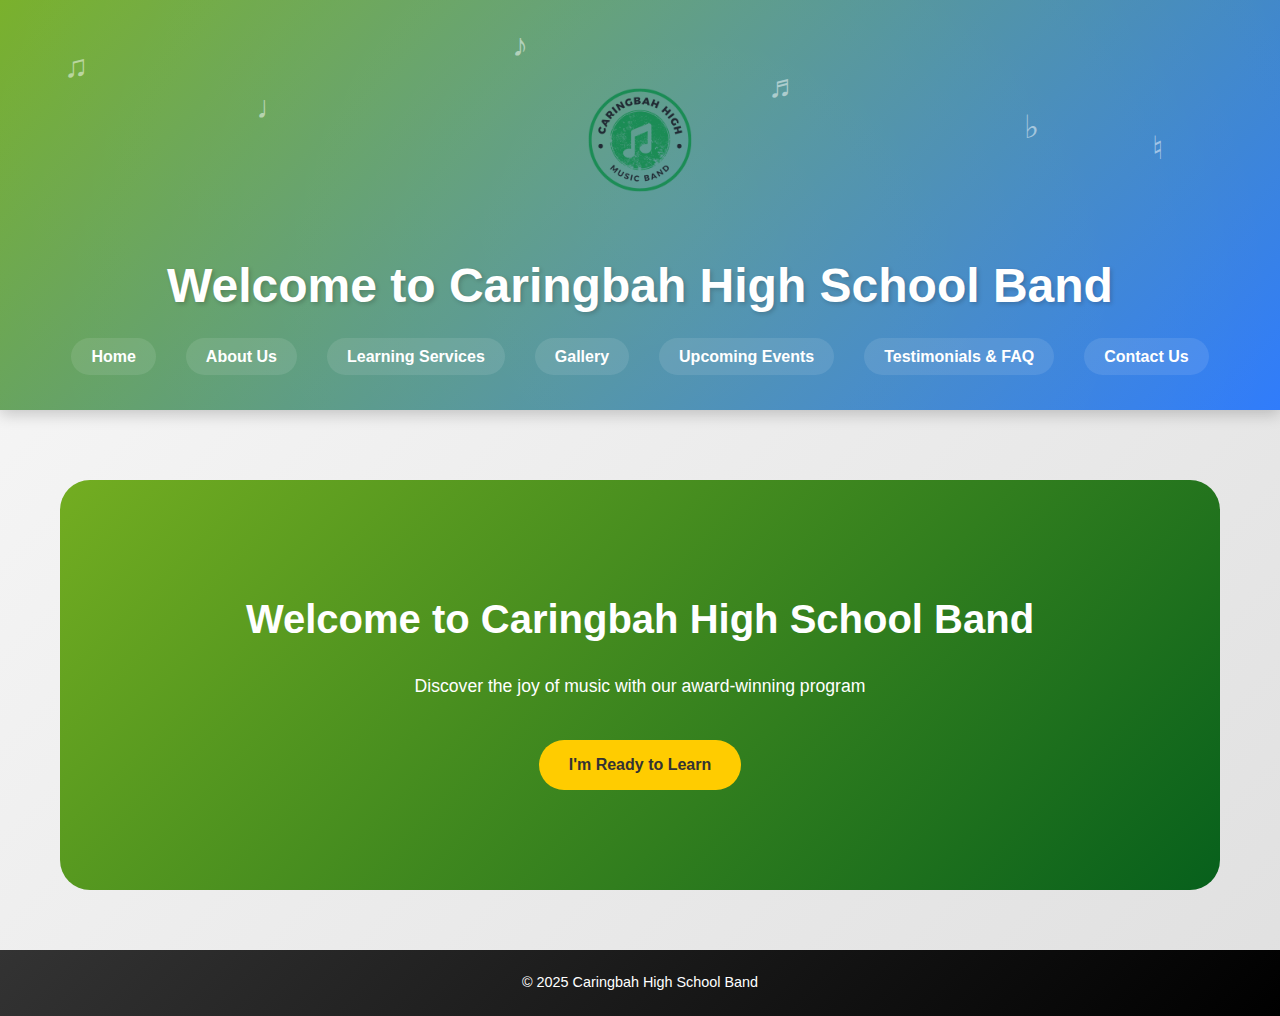
==== index.html @ 7c78b5da "Add files via upload" ====
<!DOCTYPE html>
<html lang="en">
<head>
    <meta charset="UTF-8">
    <meta name="viewport" content="width=device-width, initial-scale=1.0">
    <title>Caringbah High School Band</title>
    <link rel="stylesheet" href="styles/styles.css">
</head>
<body>
    <header>
        <div class="logo">
            <img src="2.png" alt="Caringbah High School Band Logo" length="1000px" width="200px">
        </div>
        <div class="music-symbols">
            <span>♫</span>
            <span>♩</span>
            <span>♪</span>
            <span>♬</span>
            <span>♭</span>
            <span>♮</span>
        </div>
        <h1>Welcome to Caringbah High School Band</h1>
        <nav>   
            <ul>
                <li><a href="index.html">Home</a></li>
                <li><a href="about.html">About Us</a></li>
                <li><a href="services.html">Learning Services</a></li>
                <li><a href="gallery.html">Gallery</a></li>
                <li><a href="upcomingevents.html">Upcoming Events</a></li>
                <li><a href="testimonials.html">Testimonials & FAQ</a></li>
                <li><a href="contact.html">Contact Us</a></li>
            </ul>
        </nav>
    </header>
    <style>
        body {
            font-family: 'Arial', sans-serif;
            margin: 0;
            padding: 0;
            background-color: #f5f5f5;
            text-align: center;
        }
        .banner {
            background: linear-gradient(135deg, #73AD21, #07601c);
            color: white;
            padding: 80px 30px;
            margin-top: 70px;
            margin-bottom: 10px;
            margin-right: 60px;
            margin-left: 60px;
            border-radius: 30px;
        }
        h1 {
            font-size: 2.5rem;
            margin-bottom: 20px;
        }
        .cta-button {
            display: inline-block;
            background-color: #ffcc00;
            color: #333;
            padding: 12px 30px;
            border-radius: 50px;
            text-decoration: none;
            font-weight: bold;
            margin: 20px 10px;
            transition: transform 0.3s;
        }
        .cta-button:hover {
            transform: scale(1.05);
        }
    </style>
</head>
<body>
    <div class="banner">
        <h1>Welcome to Caringbah High School Band</h1>
        <p>Discover the joy of music with our award-winning program</p>
        <a href="services.html" class="cta-button">I'm Ready to Learn</a>
    </div>
</body>
<footer>
    <p>&copy; 2025 Caringbah High School Band</p>
</footer>
</html>
---- styles/styles.css ----
.battleofbandsnews {
    border-radius: 25px;
    border: 2px solid #73AD21;
}

.column {
    float: left;
    width: 30%;
    padding: 8px;
  }
  
  .row::after {
    content: "";
    clear: both;
    display: table;
  }

.eventstextbox {
    max-width: 400px;
}

body {
    font-family: 'Poppins', sans-serif;
    margin: 0;
    padding: 0;
    background: linear-gradient(135deg, #f9f9f9, #e0e0e0);
    color: #333;
    line-height: 1.6;
    overflow-x: hidden;
}

a {
    text-decoration: none;
    color: #73AD21;
    transition: color 0.3s ease, transform 0.3s ease;
}

a:hover {
    color: #73AD21;
    transform: translateY(-2px);
}

header {
    background: linear-gradient(135deg, #73AD21, #2575fc);
    color: #fff;
    padding: 40px 0;
    text-align: center;
    box-shadow: 0 4px 15px rgba(0, 0, 0, 0.2);
    position: relative;
    overflow: hidden;
}

header::before {
    content: '';
    position: absolute;
    top: -50%;
    left: -50%;
    width: 200%;
    height: 200%;
    background: radial-gradient(circle, rgba(255, 255, 255, 0.1), transparent);
    animation: rotate 10s linear infinite;
    pointer-events: none;
}

@keyframes rotate {
    from {
        transform: rotate(0deg);
    }
    to {
        transform: rotate(360deg);
    }
}

header h1 {
    margin: 0;
    font-size: 3rem;
    font-weight: 700;
    animation: fadeInDown 1s ease;
    text-shadow: 2px 2px 4px rgba(0, 0, 0, 0.2);
}


.music-symbols {
    position: absolute;
    top: 0;
    left: 0;
    width: 100%;
    height: 100%;
    pointer-events: none;
    overflow: hidden;
}

.music-symbols span {
    position: absolute;
    font-size: 2rem;
    color: rgba(255, 255, 255, 0.5);
    animation: float 6s infinite ease-in-out;
}

@keyframes float {
    0% {
        transform: translateY(0) rotate(0deg);
        opacity: 0.5;
    }
    50% {
        transform: translateY(-20px) rotate(180deg);
        opacity: 1;
    }
    100% {
        transform: translateY(0) rotate(360deg);
        opacity: 0.5;
    }
}

.music-symbols span:nth-child(1) {
    top: 10%;
    left: 5%;
    animation-delay: 0s;
}

.music-symbols span:nth-child(2) {
    top: 20%;
    left: 20%;
    animation-delay: 2s;
}

.music-symbols span:nth-child(3) {
    top: 5%;
    left: 40%;
    animation-delay: 4s;
}

.music-symbols span:nth-child(4) {
    top: 15%;
    left: 60%;
    animation-delay: 1s;
}

.music-symbols span:nth-child(5) {
    top: 25%;
    left: 80%;
    animation-delay: 3s;
}

.music-symbols span:nth-child(6) {
    top: 30%;
    left: 90%;
    animation-delay: 5s;
}

/* Navigation */
nav ul {
    list-style: none;
    padding: 0;
    margin: 20px 0 0;
    display: flex;
    justify-content: center;
    gap: 30px;
}

.upcoming-events {
    padding: 20px;
    text-align: center;
  }
  
  .row {
    display: flex;
    flex-wrap: wrap;
    justify-content: center;
    gap: 20px;
  }
  
  .column {
    flex: 1 1 300px;
    max-width: 1000px;
    box-sizing: border-box;
  }
  
  .event-image {
    width: 100%;
    height: auto;
    border-radius: 10px;
  }
  
  @media (max-width: 768px) {
    .row {
      flex-direction: column;
      align-items: center;
    }
  
    .column {
      max-width: 90%;
    }
  }
  

nav ul li {
    display: inline;
}

nav ul li a {
    color: #fff;
    font-weight: 600;
    padding: 10px 20px;
    border-radius: 25px;
    background: rgba(255, 255, 255, 0.1);
    transition: background 0.3s ease, transform 0.3s ease, box-shadow 0.3s ease;
}

nav ul li a:hover {
    background: rgba(255, 255, 255, 0.2);
    transform: translateY(-5px);
    box-shadow: 0 4px 10px rgba(0, 0, 0, 0.2);
}


main {
    padding: 60px 20px;
    max-width: 1200px;
    margin: 0 auto;
}

section {
    margin-bottom: 60px;
}

h2 {
    font-size: 2.5rem;
    margin-bottom: 30px;
    color: #73AD21;
    text-transform: uppercase;
    letter-spacing: 2px;
    animation: fadeIn 1.5s ease;
    text-shadow: 1px 1px 2px rgba(0, 0, 0, 0.1);
}

h3 {
    color: #73AD21;
}

p {
    font-size: 1.1rem;
    line-height: 1.8;
}

article {
    background: #fff;
    padding: 30px;
    border-radius: 15px;
    box-shadow: 0 6px 20px rgba(0, 0, 0, 0.1);
    margin-bottom: 30px;
    transition: transform 0.3s ease, box-shadow 0.3s ease;
    position: relative;
    overflow: hidden;
}

article::before {
    content: '';
    position: absolute;
    top: 0;
    left: -100%;
    width: 100%;
    height: 100%;
    background: linear-gradient(90deg, transparent, rgba(255, 255, 255, 0.4), transparent);
    transition: left 0.5s ease;
}

article:hover::before {
    left: 100%;
}

article:hover {
    transform: translateY(-10px);
    box-shadow: 0 10px 30px rgba(0, 0, 0, 0.2);
}

article h3 {
    font-size: 1.8rem;
    color: #333;
    margin-bottom: 15px;
}


.gallery {
    display: grid;
    grid-template-columns: repeat(auto-fit, minmax(250px, 1fr));
    gap: 30px;
}

.gallery img {
    width: 100%;
    border-radius: 15px;
    box-shadow: 0 6px 20px rgba(0, 0, 0, 0.1);
    transition: transform 0.3s ease, box-shadow 0.3s ease, filter 0.3s ease;
}

.gallery img:hover {
    transform: scale(1.1);
    box-shadow: 0 10px 30px rgba(0, 0, 0, 0.2);
    filter: brightness(1.1);
}


form {
    background: #fff;
    padding: 30px;
    border-radius: 15px;
    box-shadow: 0 6px 20px rgba(0, 0, 0, 0.1);
    max-width: 600px;
    margin: 0 auto;
    position: relative;
    overflow: hidden;
}

form::before {
    content: '';
    position: absolute;
    top: -50%;
    left: -50%;
    width: 200%;
    height: 200%;
    background: radial-gradient(circle, rgba(255, 255, 255, 0.1), transparent);
    animation: rotate 10s linear infinite;
    pointer-events: none;
}

form label {
    font-weight: 600;
    margin-bottom: 10px;
    display: block;
}

form input, form textarea {
    width: 100%;
    padding: 15px;
    margin-bottom: 20px;
    border: 1px solid #ddd;
    border-radius: 10px;
    font-size: 1rem;
    transition: border-color 0.3s ease, box-shadow 0.3s ease;
}

form input:focus, form textarea:focus {
    border-color: #2575fc;
    box-shadow: 0 0 10px rgba(37, 117, 252, 0.3);
    outline: none;
}

form button {
    background: black;  
    color: #fff;
    border: none;
    padding: 15px 30px;
    border-radius: 10px;
    font-size: 1rem;
    cursor: pointer;
    transition: transform 0.3s ease, background 0.3s ease, box-shadow 0.3s ease;
}

form button:hover {
    background: linear-gradient(135deg, black, rgb(112, 112, 112));
    transform: translateY(-5px);
    box-shadow: 0 6px 20px rgba(0, 0, 0, 0.2);
}

footer {
    background: linear-gradient(135deg, #333, #000);
    color: #fff;
    text-align: center;
    padding: 20px 0;
    margin-top: 60px;
    position: relative;
    bottom: 0;
    width: 100%;
}

footer p {  
    margin: 0;
    font-size: 0.9rem;
}


@keyframes fadeIn {
    from {
        opacity: 0;
    }
    to {
        opacity: 1;
    }
}

@keyframes fadeInDown {
    from {
        opacity: 0;
        transform: translateY(-20px);
    }
    to {
        opacity: 1;
        transform: translateY(0);
    }
}


@media (max-width: 768px) {
    header h1 {
        font-size: 2rem;
    }

    nav ul {
        flex-direction: column;
        gap: 10px;
    }

    .gallery {
        grid-template-columns: repeat(auto-fit, minmax(200px, 1fr));
    }
    nav li {
        display:block;
    }
    nav a {
        display:block;
    }
}
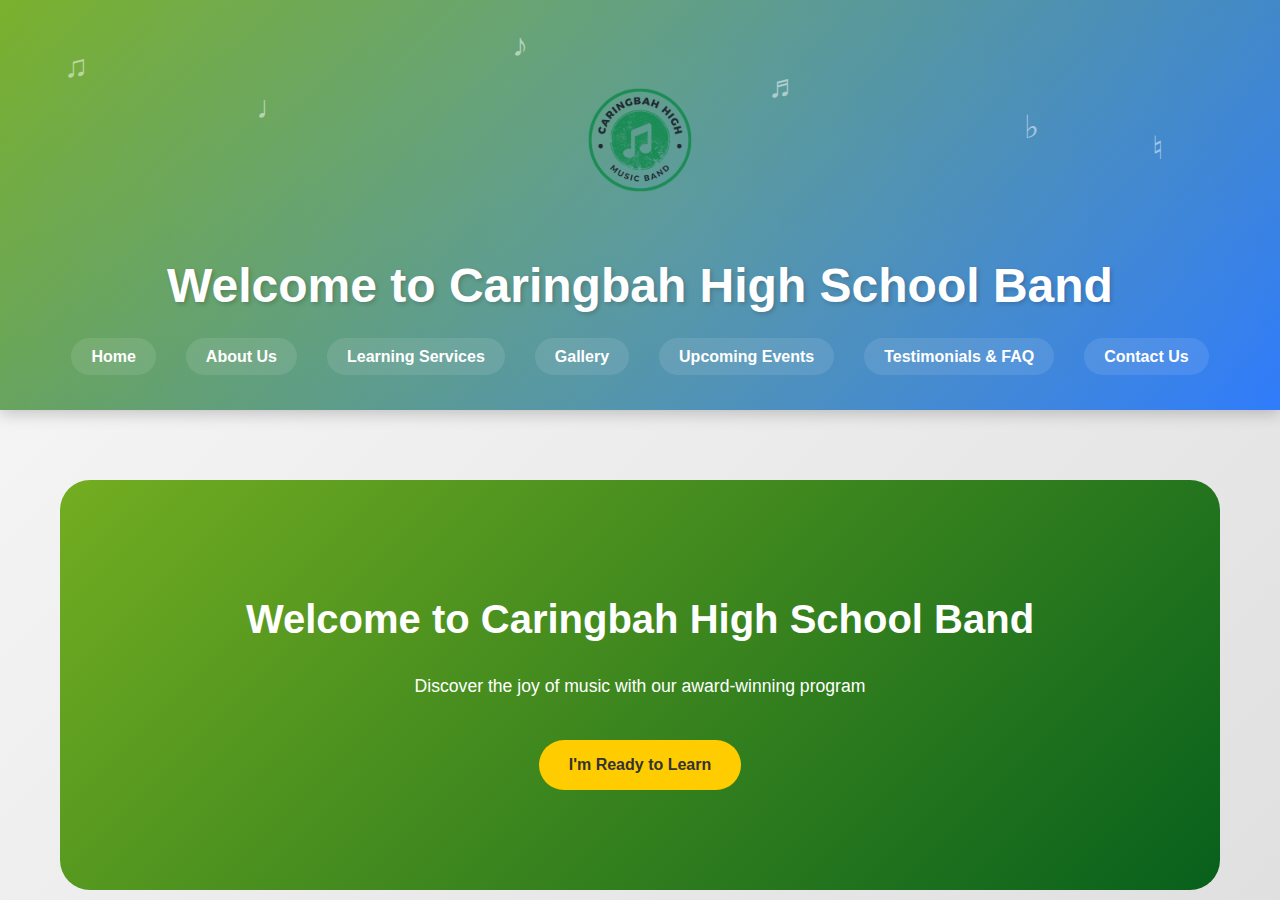
==== commit 5fea0362: "Update index.html" ====
--- a/index.html
+++ b/index.html
@@ -77,7 +77,4 @@
         <a href="services.html" class="cta-button">I'm Ready to Learn</a>
     </div>
 </body>
-<footer>
-    <p>&copy; 2025 Caringbah High School Band</p>
-</footer>
-</html>+</html>
